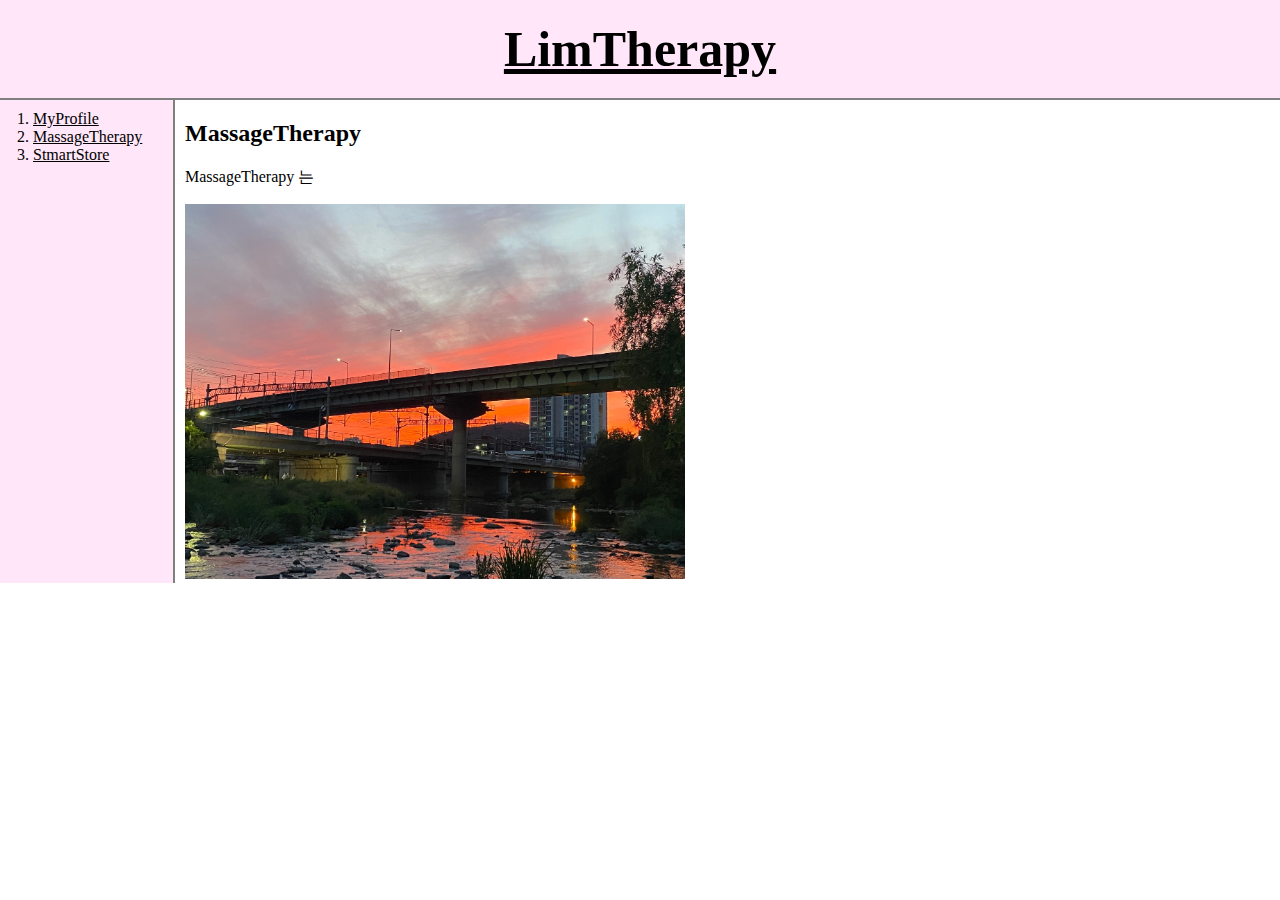
==== 2.html @ 53a1375e "limtherapy 1.0" ====
<!DOCTYPE html>
<html >
  <head>
    <meta charset="utf-8">
    <title>Welcome to LimTherapy</title>
     <link rel="stylesheet" href="style.css">
     <script async src="https://www.googletagmanager.com/gtag/js?id=UA-168937988-1">
     </script>
  </head>

  <body>
    <h1><a href="index.html">LimTherapy</a></h1>
  <div id="grid">
    <ol>
      <li><a href="1.html">MyProfile</a></li>
      <li><a href="2.html">MassageTherapy</a></li>
      <li><a href="3.html">StmartStore</a></li>

      <br>
    </ol>
    <div id="article">
        <h2>MassageTherapy</h2>
        <p>
          MassageTherapy 는<span></span>

        </p>
         <img src="sunset.jpg" width="500" alt="노을">
      </div>
  </div>
  </body>
</html>
---- style.css ----
body{
  margin:0;
}
  a {
    color:black;
  }

  h1{
    font-size:50px;
    text-align:center;
    background-color: rgba(255, 20, 200, .10);
    border-bottom: 2px solid gray;
    margin:0;
    padding: 20px;
  }
  ol{
  border-right: 2px solid gray;
  width:130px;
  margin:0;
  padding: 10px;
}
 #grid{
   display: grid;
   grid-template-columns: 150px 1fr;
 }

 #grid ol{
  padding-left: 33px;
  background-color: rgba(255, 20, 200, .1);
}
  #grid #article{
    padding-left: 35px;

  }

  @media (max-width:600px)
  {
    #grid{
      display: block;
    }
    ol{
     border-right: none;
   }
   h1{
 border-bottom: none;
  }
}
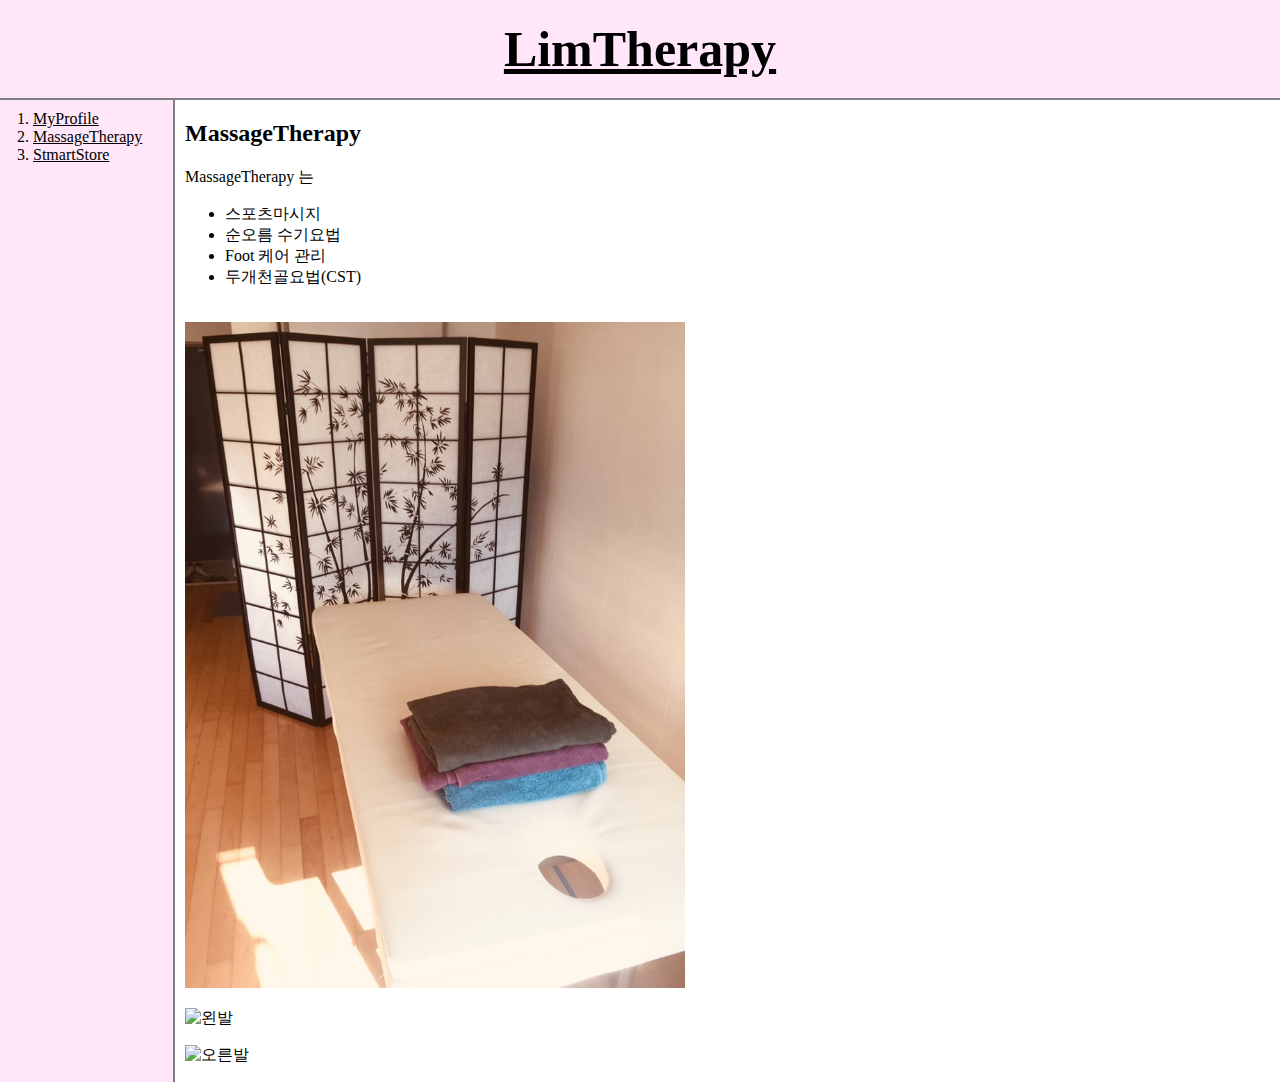
==== commit 059b5e94: "limtheray1.1" ====
--- a/2.html
+++ b/2.html
@@ -22,9 +22,17 @@
         <h2>MassageTherapy</h2>
         <p>
           MassageTherapy 는<span></span>
-
+          <ul>
+            <li>스포츠마시지</li>
+            <li>순오름 수기요법</li>
+            <li>Foot 케어 관리</li>
+            <li>두개천골요법(CST)</li>
+            <br>
+          </ul>
         </p>
-         <img src="sunset.jpg" width="500" alt="노을">
+         <img src="bed1.jpg" width="500" alt="베드"><p></p>
+         <img src="foot1.png" width="500" alt="왼발"><p></p>
+         <img src="foot2.png" width="500" alt="오른발"><p></p>
       </div>
   </div>
   </body>
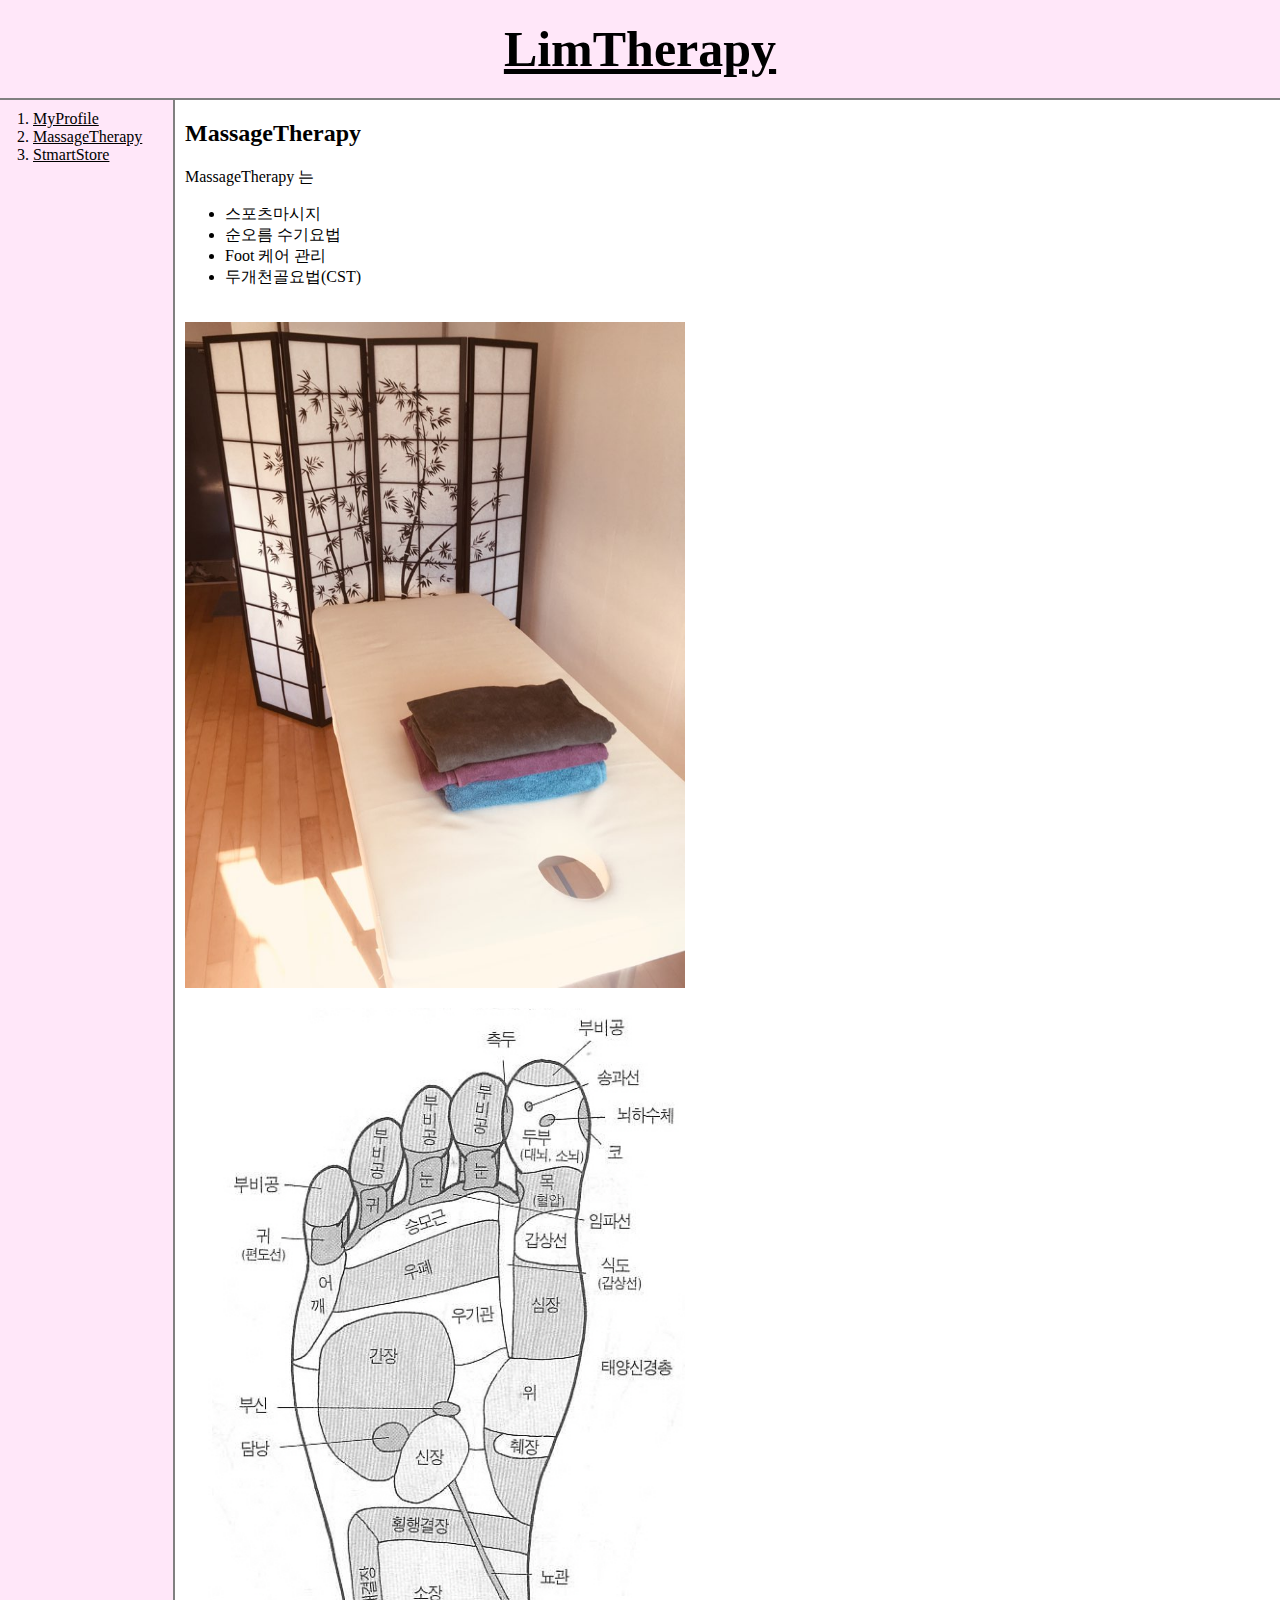
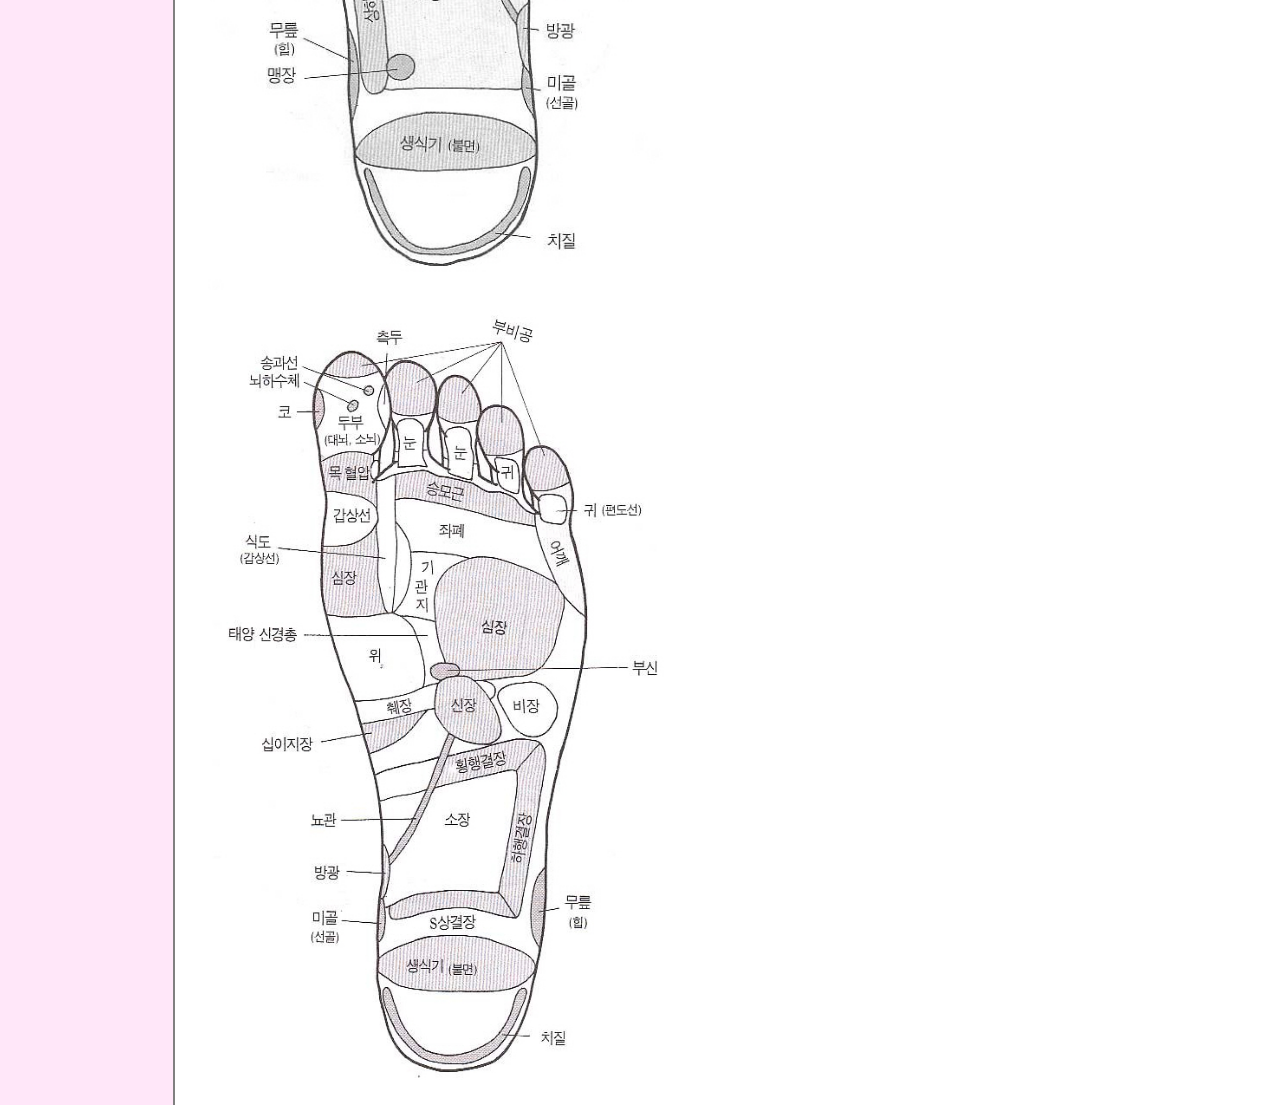
==== commit b70e48d0: "1.3" ====
--- a/2.html
+++ b/2.html
@@ -31,8 +31,8 @@
           </ul>
         </p>
          <img src="bed1.jpg" width="500" alt="베드"><p></p>
-         <img src="foot1.png" width="500" alt="왼발"><p></p>
-         <img src="foot2.png" width="500" alt="오른발"><p></p>
+         <img src="foot1.jpg" width="500" alt="왼발"><p></p>
+         <img src="foot2.jpg" width="500" alt="오른발"><p></p>
       </div>
   </div>
   </body>
